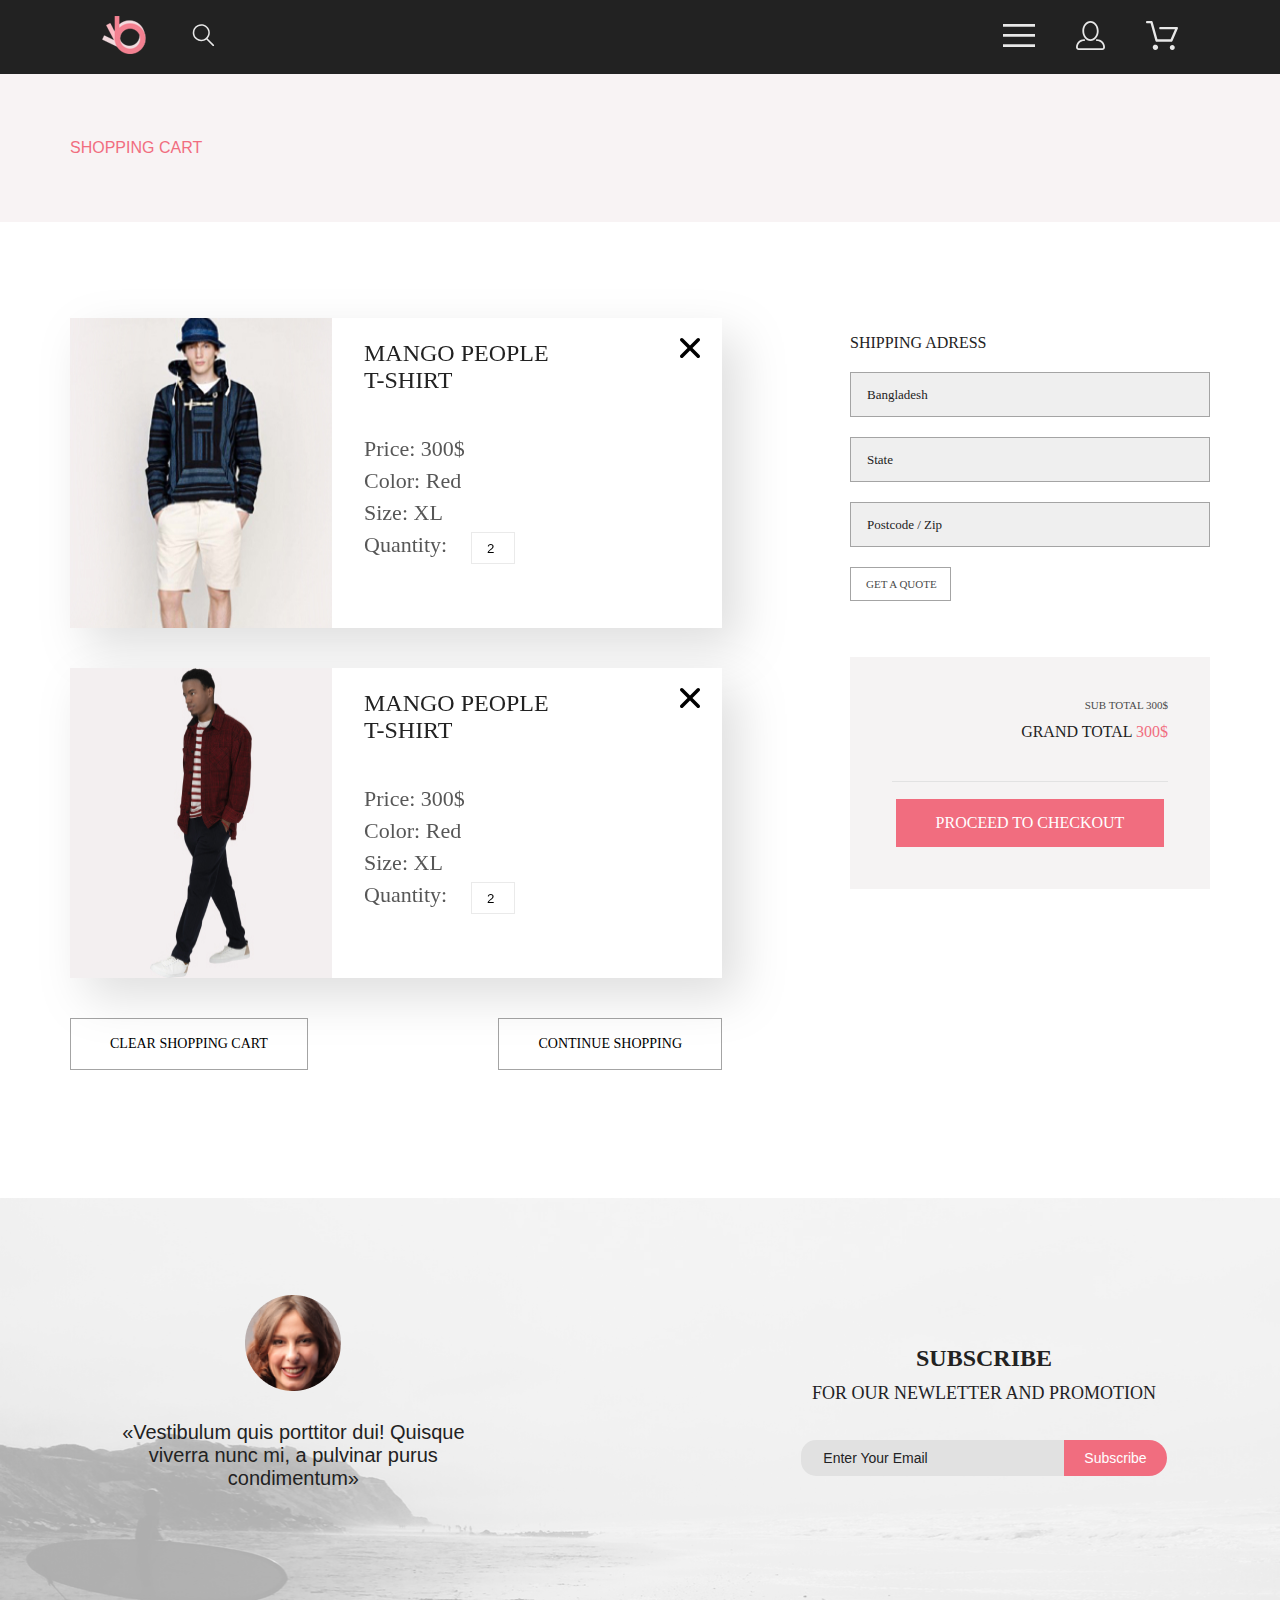
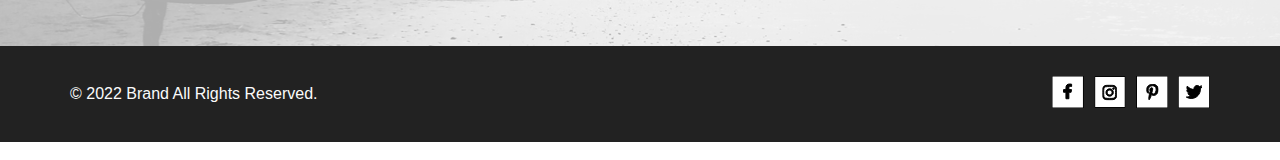
==== cart.html @ 6d7ec630 "added page cart.html" ====
<!DOCTYPE html>
<html lang="ru">

<head>
    <meta charset="UTF-8">
    <meta name="viewport" content="width=device-width, initial-scale=1.0">
    <title>Document</title>
    <link rel="stylesheet" href="./css/style.css">
</head>

<body>
    <header class="header">
        <div class="header__wrapper center">

            <div class="header__logo">
                <a href="#" class="header__link">
                    <svg class="icon__logo">
                        <use xlink:href="#logo_icon"></use>
                    </svg>
                </a>
                <a href="#" class="header__link  ">
                    <svg class="icon search_icon">
                        <use xlink:href="#search_icon"></use>
                    </svg>
                </a>
            </div>

            <div class="header__menu">
                <a href="#" class="header__link">
                    <svg class="icon icon__burger">
                        <use xlink:href="#burger_menu_icon"></use>
                    </svg>
                </a>
                <a href="#" class="header__link header__link__hidden">
                    <svg class="icon icon__profile">
                        <use xlink:href="#profile_icon"></use>
                    </svg>
                </a>
                <a href="#" class="header__link header__link__hidden">
                    <svg class="icon icon__cart">
                        <use xlink:href="#cart_icon"></use>
                    </svg>
                </a>
            </div>
        </div>
    </header>

    <nav class="nav">
        <div class="nav__wrapper center">
            <div class="nav__left">
                <a href="#" class="nav_left__link">SHOPPING CART</a>
            </div>
    </nav>
    <section class="cart center">
        <div class="cart__composition">
            <article class="cart__left">
                <div class="cart__left__img">
                    <img src="./image/cart_img_product.jpg" alt="cart image">
                </div>
                <div class="cart__left__content">
                    <svg class="icon cross_icon">
                        <use xlink:href="#cross_icon"></use>
                    </svg>
                    <h2 class="cart__left__content__heading-title">MANGO PEOPLE <br>T-SHIRT</h2>
                    <p class="cart__left__content-price cart__left__content-text">Price: </p>
                    <p class="cart__left__content-color cart__left__content-text">Color: </p>
                    <p class="cart__left__content-size cart__left__content-text">Size: </p>
                    <div class="cart__left__content__quantity">
                        <p class="cart__left__content__quantity-property cart__left__content-text">Quantity:</p>
                        <input required value="2" type="number" name="Quantity cart__left__content__text" id="cart_quantity "
                            class="cart__left__content-input">
                    </div>
                </div>

            </article>

            <article class="cart__left">
                <div class="cart__left__img">
                    <img src="./image/cart_img_product_1.jpg" alt="cart image">
                </div>
                <div class="cart__left__content">
                    <svg class="icon cross_icon">
                        <use xlink:href="#cross_icon"></use>
                    </svg>
                    <h2 class="cart__left__content__heading-title">MANGO PEOPLE <br>T-SHIRT</h2>
                    <p class="cart__left__content-price cart__left__content-text">Price: </p>
                    <p class="cart__left__content-color cart__left__content-text">Color: </p>
                    <p class="cart__left__content-size cart__left__content-text">Size: </p>
                    <div class="cart__left__content__quantity">
                        <p class="cart__left__content__quantity-property cart__left__content-text">Quantity:</p>
                        <input required value="2" type="number" name="Quantity cart__left__content__text" id="cart_quantity "
                            class="cart__left__content-input">
                    </div>
                </div>
            </article>
            <form action="#" class="cart__left__form">
                <input class="cart__left__form__btn" type="button" value="CLEAR SHOPPING CART">
                <input class="cart__left__form__btn" type="button" value="CONTINUE SHOPPING">
            </form>
        </div>


        <div class="cart__right">
            <h2 class="cart__right__title">SHIPPING ADRESS</h2>
            <div class="cart__shipping"></div>
            <form action="#" class="cart__shipping__form">
                <select class="cart__shipping__form__select" name="Country" id="country_id">
                    <optgroup label="Country">
                        <option class="cart__shipping__form__option" selected disabled hidden>Bangladesh</option>
                        <option class="cart__shipping__form__option" value="Russia">Russia</option>
                        <option value="China">China</option>
                        <option value="Iran">Iran</option>
                        <option value="Palestina">Palestina</option>
                        <option value="Afrika">Afrika</option>
                    </optgroup>
                </select>

                <select class="cart__shipping__form__select" name="State" id="state_id">
                    <optgroup label="State">
                        <option selected disabled hidden>State</option>
                        <option value="Moscow">Moscow</option>
                        <option value="Moscow">Pekin</option>
                        <option value="Tegeran">Tegeran</option>
                        <option value="Ramalla">Ramalla</option>
                        <option value="Lome">Lome</option>
                    </optgroup>
                </select>


                <select class="cart__shipping__form__select" name="Postcode_Zip" id="Postcode_Zip_id">
                    <optgroup label="Postcode / Zip">
                        <option selected disabled hidden>Postcode / Zip</option>
                        <option value="190000">190000</option>
                        <option value="190001">190001</option>
                        <option value="190002">190002</option>
                        <option value="190003">190003</option>
                        <option value="190004">190004</option>
                    </optgroup>
                </select>
                <input class="cart__shipping__form_btn" type="button" value="GET A QUOTE">
            </form>
            <div class="cart__checkout">
                <p class="cart__checkout__sub">SUB TOTAL </p>
                <p class="cart__checkout__total">GRAND TOTAL </p>
                <div class="cart__checkout__line"></div>
                <form class="cart__checkout__form" action="#">
                    <input class="cart__checkout__form__btn" type="button" value="PROCEED TO CHECKOUT">
                </form>
            </div>
        </div>


    </section>

    <section class="request_form">
        <div class="request_form__wrapper center">
            <div class="request__content">
                <img src="image/form_img.png" alt="image form icon">
                <h3 class="request__content__title">
                    &laquo;Vestibulum quis porttitor dui! Quisque viverra nunc&nbsp;mi, a&nbsp;pulvinar purus
                    condimentum&raquo;
                </h3>

            </div>
            <div class="request__form">
                <div class="request__form__info">
                    <p class="request__form__info__text"><span class="request__form__info__text__SUBSCRIBE">SUBSCRIBE
                        </span> <br> FOR OUR NEWLETTER AND
                        PROMOTION</p>
                </div>
                <div class="request__email">
                    <form action="#">
                        <input class="request__email__input_email" type="email" placeholder="Enter Your Email">
                        <input class="request__email__input_btn" type="submit" value="Subscribe">
                    </form>

                </div>
            </div>
        </div>
    </section>
    <footer class="footer">

        <div class="footer__wrapper center">
            <div class="footer__copyright">
                <p class="footer__copyright__text">&copy;&nbsp;2022 Brand All Rights Reserved.</p>
            </div>
            <div class="footer__social">

                <a href="" class="footer__social__link">
                    <svg class="icon_social icon__facebook">
                        <use xlink:href="#facebook_icon"></use>
                    </svg>
                </a>

                <a href="" class="footer__social__link">
                    <svg class="icon_social icon__instagram">
                        <use xlink:href="#instagram_icon"></use>
                    </svg>
                </a>

                <a href="" class="footer__social__link">
                    <svg class="icon_social icon__pinterest">
                        <use xlink:href="#pinterest_icon"></use>
                    </svg>


                </a>

                <a href="" class="footer__social__link">
                    <svg class="icon_social icon__twitter">
                        <use xlink:href="#twitter_icon"></use>
                    </svg></a>

            </div>
        </div>

    </footer>
</body>




<!-- SVG sptite  -->
<svg width="0" height="0" class="hidden">
    <!-- ICON_SOCIAL -->
    <symbol xmlns="http://www.w3.org/2000/svg" viewBox="0 0 32 32" id="twitter_icon">
        <path d="M31.6636 0H0.213013V32H31.6636V0Z"></path>
        <g clip-path="url(#clip0_190_1612)">
            <path
                d="M22.4181 12.7411C22.4281 12.8832 22.4281 13.0253 22.4281 13.1675C22.4281 17.5025 19.1509 22.4974 13.161 22.4974C11.3156 22.4974 9.60132 21.9593 8.1593 21.0253C8.42149 21.0558 8.67357 21.0659 8.94585 21.0659C10.4685 21.0659 11.8702 20.5482 12.9895 19.6649C11.5576 19.6345 10.3576 18.6903 9.94415 17.3908C10.1458 17.4213 10.3475 17.4416 10.5593 17.4416C10.8517 17.4416 11.1442 17.4009 11.4164 17.3299C9.92401 17.0253 8.80465 15.7055 8.80465 14.1116V14.071C9.23825 14.3147 9.74249 14.467 10.2769 14.4873C9.39959 13.8984 8.82483 12.8933 8.82483 11.7563C8.82483 11.1472 8.98614 10.5888 9.26851 10.1015C10.8719 12.0913 13.282 13.3908 15.9844 13.5329C15.934 13.2893 15.9038 13.0355 15.9038 12.7817C15.9038 10.9746 17.3559 9.5025 19.1609 9.5025C20.0987 9.5025 20.9457 9.89844 21.5407 10.538C22.2768 10.3959 22.9827 10.1218 23.6079 9.74616C23.3659 10.5076 22.8516 11.1472 22.176 11.5533C22.8315 11.4822 23.4668 11.2994 24.0516 11.0457C23.608 11.6954 23.0533 12.274 22.4181 12.7411Z"
                fill="black">
            </path>
        </g>
        <defs>
            <clipPath id="clip0_190_1612">
                <rect width="15.8924" height="16" transform="translate(8.1593 8)"></rect>
            </clipPath>
        </defs>
    </symbol>
    <symbol xmlns="http://www.w3.org/2000/svg" viewBox="0 0 32 32" id="pinterest_icon">
        <path d="M31.9259 0H0.475342V32H31.9259V0Z"></path>
        <g clip-path="url(#clip0_190_1616)">
            <path
                d="M16.7402 8.20312C13.5555 8.20312 10.4081 10.3406 10.4081 13.8C10.4081 16 11.6373 17.25 12.3822 17.25C12.6895 17.25 12.8664 16.3875 12.8664 16.1438C12.8664 15.8531 12.1308 15.2344 12.1308 14.025C12.1308 11.5125 14.0304 9.73125 16.4888 9.73125C18.6026 9.73125 20.167 10.9406 20.167 13.1625C20.167 14.8219 19.5058 17.9344 17.3641 17.9344C16.5912 17.9344 15.9301 17.3719 15.9301 16.5656C15.9301 15.3844 16.7495 14.2406 16.7495 13.0219C16.7495 10.9531 13.8349 11.3281 13.8349 13.8281C13.8349 14.3531 13.9001 14.9344 14.1329 15.4125C13.7045 17.2688 12.8292 20.0344 12.8292 21.9469C12.8292 22.5375 12.913 23.1188 12.9689 23.7094C13.0744 23.8281 13.0216 23.8156 13.183 23.7563C14.7474 21.6 14.6916 21.1781 15.3993 18.3562C15.7811 19.0875 16.7681 19.4812 17.5503 19.4812C20.8468 19.4812 22.3274 16.2469 22.3274 13.3313C22.3274 10.2281 19.6641 8.20312 16.7402 8.20312Z"
                fill="black">
            </path>
        </g>
        <defs>
            <clipPath id="clip0_190_1616">
                <rect width="11.9193" height="16" transform="translate(10.4081 8)"></rect>
            </clipPath>
        </defs>
    </symbol>
    <symbol xmlns="http://www.w3.org/2000/svg" viewBox="0 0 33 32" id="instagram_icon">
        <path d="M32.1883 0H0.737671V32H32.1883V0Z"></path>
        <g clip-path="url(#clip0_190_1608)">
            <path
                d="M16.1368 12.6816C14.0216 12.6816 12.3155 14.3849 12.3155 16.4967C12.3155 18.6084 14.0216 20.3117 16.1368 20.3117C18.2519 20.3117 19.958 18.6084 19.958 16.4967C19.958 14.3849 18.2519 12.6816 16.1368 12.6816ZM16.1368 18.9769C14.7699 18.9769 13.6525 17.8646 13.6525 16.4967C13.6525 15.1287 14.7666 14.0164 16.1368 14.0164C17.507 14.0164 18.6211 15.1287 18.6211 16.4967C18.6211 17.8646 17.5036 18.9769 16.1368 18.9769ZM21.0056 12.5256C21.0056 13.0203 20.6065 13.4154 20.1143 13.4154C19.6188 13.4154 19.223 13.017 19.223 12.5256C19.223 12.0342 19.6221 11.6357 20.1143 11.6357C20.6065 11.6357 21.0056 12.0342 21.0056 12.5256ZM23.5364 13.4287C23.4799 12.2367 23.2072 11.1808 22.3325 10.3109C21.4612 9.441 20.4036 9.16873 19.2097 9.10897C17.9792 9.03924 14.291 9.03924 13.0605 9.10897C11.8699 9.16541 10.8123 9.43768 9.93768 10.3076C9.06302 11.1775 8.79364 12.2334 8.73378 13.4254C8.66394 14.6539 8.66394 18.3361 8.73378 19.5646C8.79031 20.7566 9.06302 21.8125 9.93768 22.6824C10.8123 23.5523 11.8666 23.8246 13.0605 23.8844C14.291 23.9541 17.9792 23.9541 19.2097 23.8844C20.4036 23.8279 21.4612 23.5556 22.3325 22.6824C23.2039 21.8125 23.4766 20.7566 23.5364 19.5646C23.6063 18.3361 23.6063 14.6572 23.5364 13.4287ZM21.9468 20.8828C21.6874 21.5336 21.1852 22.0349 20.53 22.2972C19.5489 22.6857 17.2209 22.5961 16.1368 22.5961C15.0526 22.5961 12.7213 22.6824 11.7435 22.2972C11.0917 22.0383 10.5895 21.5369 10.3268 20.8828C9.93768 19.9033 10.0275 17.5791 10.0275 16.4967C10.0275 15.4142 9.941 13.0867 10.3268 12.1105C10.5862 11.4597 11.0884 10.9584 11.7435 10.6961C12.7246 10.3076 15.0526 10.3972 16.1368 10.3972C17.2209 10.3972 19.5523 10.3109 20.53 10.6961C21.1818 10.9551 21.684 11.4564 21.9468 12.1105C22.3359 13.09 22.2461 15.4142 22.2461 16.4967C22.2461 17.5791 22.3359 19.9066 21.9468 20.8828Z"
                fill="black"></path>
        </g>
        <defs>
            <clipPath id="clip0_190_1608">
                <rect width="14.8991" height="17" transform="translate(8.68396 8)"></rect>
            </clipPath>
        </defs>
    </symbol>
    <symbol xmlns="http://www.w3.org/2000/svg" viewBox="0 0 32 32" id="facebook_icon">
        <path d="M31.4506 0H0V32H31.4506V0Z"></path>
        <path
            d="M19.0884 16.28L19.5069 13.616H16.8902V11.8873C16.8902 11.1585 17.2557 10.4481 18.4277 10.4481H19.6172V8.17997C19.6172 8.17997 18.5377 8 17.5056 8C15.3507 8 13.9422 9.27593 13.9422 11.5857V13.616H11.5469V16.28H13.9422V22.72H16.8902V16.28H19.0884Z"
            fill="black">
        </path>
    </symbol>

    <symbol xmlns="http://www.w3.org/2000/svg" viewBox="0 0 32 29" id="cart_icon">
        <path
            d="M26.1998 29C25.5521 28.9738 24.9404 28.6948 24.4961 28.2227C24.0518 27.7506 23.8103 27.1232 23.8234 26.475C23.8365 25.8269 24.1032 25.2097 24.5662 24.7559C25.0292 24.3022 25.6516 24.048 26.2999 24.048C26.9482 24.048 27.5706 24.3022 28.0336 24.7559C28.4966 25.2097 28.7633 25.8269 28.7764 26.475C28.7895 27.1232 28.5479 27.7506 28.1036 28.2227C27.6593 28.6948 27.0477 28.9738 26.3999 29H26.1998ZM6.75183 26.32C6.75183 25.79 6.90901 25.2718 7.20349 24.8311C7.49797 24.3904 7.91654 24.0469 8.40625 23.844C8.89596 23.6412 9.43484 23.5881 9.95471 23.6915C10.4746 23.7949 10.9521 24.0502 11.3269 24.425C11.7017 24.7998 11.957 25.2773 12.0604 25.7972C12.1638 26.317 12.1107 26.8559 11.9078 27.3456C11.705 27.8353 11.3615 28.2539 10.9208 28.5483C10.4801 28.8428 9.96194 29 9.43188 29C9.07977 29.0003 8.73102 28.9311 8.40564 28.7966C8.08026 28.662 7.7846 28.4646 7.53552 28.2158C7.28645 27.9669 7.08891 27.6713 6.9541 27.3461C6.81929 27.0208 6.74988 26.6721 6.74988 26.32H6.75183ZM10.5519 20.686C10.2924 20.6868 10.0398 20.6024 9.83301 20.4457C9.62617 20.2891 9.47648 20.0689 9.40686 19.819L4.57385 2.36401H1.18091C0.867422 2.36401 0.566761 2.23947 0.345093 2.01781C0.123425 1.79614 -0.00109863 1.49549 -0.00109863 1.18201C-0.00109863 0.868519 0.123425 0.567873 0.345093 0.346205C0.566761 0.124537 0.867422 5.81268e-06 1.18091 5.81268e-06H5.46191C5.7214 -0.00080736 5.97394 0.0837201 6.18066 0.240568C6.38739 0.397416 6.53674 0.617884 6.60583 0.868006L11.4388 18.323H24.6168L28.9999 8.27501H14.3999C14.2417 8.27961 14.0843 8.25242 13.9368 8.19507C13.7893 8.13771 13.6548 8.05134 13.5413 7.94108C13.4277 7.83082 13.3375 7.69891 13.2759 7.55315C13.2143 7.40739 13.1825 7.25075 13.1825 7.0925C13.1825 6.93426 13.2143 6.77762 13.2759 6.63186C13.3375 6.4861 13.4277 6.35419 13.5413 6.24393C13.6548 6.13367 13.7893 6.0473 13.9368 5.98994C14.0843 5.93259 14.2417 5.90541 14.3999 5.91001H30.8129C31.0086 5.90996 31.2011 5.95866 31.3733 6.05172C31.5454 6.14478 31.6917 6.27926 31.7988 6.44301C31.9067 6.60729 31.9723 6.79569 31.9897 6.99145C32.0072 7.18721 31.976 7.38424 31.8989 7.565L26.4939 19.977C26.4015 20.1876 26.2499 20.3668 26.0574 20.4927C25.8649 20.6186 25.6399 20.6858 25.4099 20.686H10.5519Z"
            fill="#E8E8E8"></path>
    </symbol>
    <symbol xmlns="http://www.w3.org/2000/svg" viewBox="0 0 29 29" id="profile_icon">
        <path
            d="M14.5 19.937C19 19.937 22.656 15.464 22.656 9.968C22.656 4.472 19 0 14.5 0C13.3631 0.0217413 12.2463 0.303398 11.2351 0.823397C10.2239 1.34339 9.34507 2.08794 8.66602 3C7.12663 4.99573 6.30819 7.45381 6.34399 9.974C6.34399 15.465 10 19.937 14.5 19.937ZM14.5 1.813C18 1.813 20.844 5.472 20.844 9.969C20.844 14.466 17.998 18.125 14.5 18.125C11.002 18.125 8.15603 14.465 8.15503 9.969C8.15403 5.473 11 1.813 14.5 1.813ZM20.844 18.125C20.6036 18.125 20.373 18.2205 20.203 18.3905C20.033 18.5605 19.9375 18.7911 19.9375 19.0315C19.9375 19.2719 20.033 19.5025 20.203 19.6725C20.373 19.8425 20.6036 19.938 20.844 19.938C22.526 19.9399 24.1386 20.6088 25.3279 21.7982C26.5172 22.9875 27.1861 24.6 27.188 26.282C27.1875 26.5221 27.0918 26.7523 26.922 26.9221C26.7522 27.0918 26.5221 27.1875 26.282 27.188H2.71997C2.47985 27.1875 2.24975 27.0918 2.07996 26.9221C1.91016 26.7523 1.81449 26.5221 1.81396 26.282C1.81608 24.6001 2.48517 22.9877 3.67444 21.7985C4.86371 20.6092 6.47608 19.9401 8.15796 19.938C8.39824 19.938 8.62868 19.8425 8.79858 19.6726C8.96849 19.5027 9.06396 19.2723 9.06396 19.032C9.06396 18.7917 8.96849 18.5613 8.79858 18.3914C8.62868 18.2215 8.39824 18.126 8.15796 18.126C5.99541 18.1279 3.92201 18.9875 2.39258 20.5164C0.863144 22.0453 0.00264777 24.1185 0 26.281C0.000794067 27.0019 0.287502 27.693 0.797241 28.2027C1.30698 28.7125 1.99811 28.9992 2.71899 29H26.282C27.0027 28.9989 27.6936 28.7121 28.2031 28.2024C28.7126 27.6927 28.9992 27.0017 29 26.281C28.9974 24.1187 28.1372 22.0457 26.6083 20.5168C25.0793 18.9878 23.0063 18.1276 20.844 18.125Z"
            fill="#E8E8E8"></path>
    </symbol>
    <symbol xmlns="http://www.w3.org/2000/svg" xmlns:xlink="http://www.w3.org/1999/xlink" viewBox="0 0 44 38" id="logo_icon">
        <rect width="44" height="38" fill="url(#pattern0)"></rect>
        <defs>
            <pattern id="pattern0" patternContentUnits="objectBoundingBox" width="1" height="1">
                <use xlink:href="#image0_188_472" transform="scale(0.0227273 0.0263158)"></use>
            </pattern>
            <image id="image0_188_472" width="44" height="38"
                xlink:href="[data-uri]">
            </image>
        </defs>
    </symbol>
    <symbol xmlns="http://www.w3.org/2000/svg" viewBox="0 0 27 28" id="search_icon">
        <path
            d="M19.0589 17.6251C20.6705 15.865 21.6275 13.6039 21.769 11.2216C21.9106 8.83932 21.2281 6.48088 19.8362 4.54232C18.4443 2.60377 16.4278 1.20318 14.1252 0.575765C11.8227 -0.0516554 9.37437 0.132305 7.19143 1.09675C5.0085 2.0612 3.22389 3.74739 2.1373 5.87217C1.05071 7.99695 0.728322 10.4309 1.22426 12.7653C1.72021 15.0997 3.00428 17.1923 4.86085 18.6919C6.71741 20.1914 9.0334 21.0064 11.4199 21.0001C13.6723 21.0031 15.8638 20.2691 17.6599 18.9101L25.4079 26.7171C25.4934 26.8061 25.5958 26.8772 25.7091 26.9261C25.8225 26.9751 25.9444 27.0009 26.0679 27.0021C26.1916 27.0024 26.314 26.9773 26.4276 26.9283C26.5411 26.8793 26.6434 26.8074 26.7279 26.7171C26.9018 26.5362 26.999 26.295 26.999 26.0441C26.999 25.7931 26.9018 25.5519 26.7279 25.371L19.0589 17.6251ZM2.88589 10.5001C2.89873 8.81477 3.41021 7.17101 4.35586 5.776C5.30151 4.38098 6.63899 3.29715 8.1997 2.66114C9.76042 2.02513 11.4745 1.86542 13.1258 2.20213C14.7772 2.53884 16.2919 3.3569 17.479 4.55319C18.6661 5.74948 19.4725 7.27044 19.7965 8.92433C20.1204 10.5782 19.9475 12.291 19.2995 13.8468C18.6515 15.4026 17.5574 16.7316 16.1551 17.6665C14.7529 18.6014 13.1052 19.1002 11.4199 19.1C9.14843 19.0892 6.97409 18.1775 5.3741 16.5652C3.77412 14.9528 2.87924 12.7715 2.88589 10.5001Z"
            fill="#E8E8E8"></path>
    </symbol>
    <symbol xmlns="http://www.w3.org/2000/svg" viewBox="0 0 32 23" id="burger_menu_icon">
        <path d="M0 23V20.31H32V23H0ZM0 12.76V10.07H32V12.76H0ZM0 2.69V0H32V2.69H0Z" fill="#E8E8E8"></path>
    </symbol>

    <!-- NEW SVG -->
    <symbol fill="none" xmlns="http://www.w3.org/2000/svg" viewBox="0 0 48 35" id="quality_icon">
        <path
            d="M42.393 8.53564C41.1766 8.52335 40.0049 8.99349 39.1342 9.84302C38.2635 10.6925 37.7647 11.8522 37.747 13.0686C37.7501 13.7086 37.8911 14.3405 38.1603 14.9211C38.4295 15.5018 38.8206 16.0176 39.3071 16.4336L33.4471 18.4888L25.1081 8.80566C26.0034 8.50693 26.7831 7.93646 27.3388 7.17358C27.8945 6.41071 28.1983 5.49331 28.2081 4.54956C28.1828 3.33432 27.6824 2.17743 26.814 1.3269C25.9457 0.476377 24.7785 0 23.563 0C22.3475 0 21.1804 0.476377 20.3121 1.3269C19.4437 2.17743 18.9432 3.33432 18.918 4.54956C18.9277 5.48395 19.2253 6.39274 19.7702 7.15186C20.3151 7.91097 21.0809 8.48368 21.9631 8.79175L13.611 18.4917L7.7531 16.4368C8.23917 16.0206 8.62989 15.5045 8.89873 14.9238C9.16757 14.3432 9.30822 13.7116 9.31108 13.0718C9.33412 12.195 9.10852 11.3296 8.66045 10.5757C8.21238 9.82172 7.56009 9.2099 6.77898 8.81104C5.99787 8.41217 5.11986 8.2424 4.24639 8.32153C3.37291 8.40067 2.53965 8.72555 1.84295 9.2583C1.14624 9.79105 0.614525 10.5101 0.309254 11.3323C0.00398245 12.1545 -0.0623783 13.0462 0.117848 13.9045C0.298073 14.7629 0.717494 15.5526 1.32769 16.1826C1.93788 16.8126 2.71394 17.2571 3.56609 17.4646V29.7556C3.57345 29.8376 3.59015 29.9184 3.61602 29.9966C3.58308 30.1233 3.56636 30.2538 3.56609 30.3848C3.56609 34.7968 21.485 34.9268 23.528 34.9268C25.571 34.9268 43.49 34.7978 43.49 30.3848C43.4893 30.2539 43.4725 30.1234 43.44 29.9966C43.4676 29.9189 43.4845 29.8379 43.49 29.7556V17.4646C44.5889 17.2244 45.5587 16.5828 46.2094 15.6653C46.8601 14.7478 47.1449 13.6204 47.0082 12.5039C46.8715 11.3874 46.323 10.3621 45.4701 9.62866C44.6173 8.89526 43.5214 8.50653 42.397 8.53857L42.393 8.53564ZM21.174 4.55176C21.1625 4.07755 21.2926 3.61062 21.5477 3.21069C21.8027 2.81076 22.1712 2.49591 22.606 2.3064C23.0408 2.11688 23.5223 2.06132 23.9889 2.14673C24.4555 2.23214 24.8861 2.45463 25.2256 2.78589C25.5652 3.11715 25.7982 3.542 25.8951 4.00635C25.9919 4.4707 25.9482 4.95345 25.7695 5.39282C25.5907 5.8322 25.2851 6.20831 24.8915 6.47314C24.498 6.73798 24.0345 6.8795 23.5601 6.87964C22.9354 6.88605 22.3335 6.64481 21.8863 6.2085C21.4391 5.77218 21.183 5.17647 21.174 4.55176ZM13.584 20.8276C13.801 20.9026 14.0353 20.9113 14.2573 20.8525C14.4792 20.7938 14.6786 20.6701 14.83 20.4976L23.5301 10.3977L32.23 20.4976C32.3812 20.6702 32.5804 20.7938 32.8022 20.8528C33.0239 20.9117 33.2581 20.9033 33.475 20.8286L41.2331 18.1038V28.0408C36.3481 25.9188 25.124 25.8406 23.533 25.8406C21.942 25.8406 10.7141 25.9198 5.83306 28.0408V18.1038L13.584 20.8276ZM23.527 32.7166C14.827 32.7166 9.27802 31.7057 6.97002 30.8547C6.61895 30.7373 6.28322 30.578 5.97002 30.3806C6.69202 29.8596 9.03109 29.1487 12.9361 28.6487C19.9715 27.844 27.0756 27.844 34.111 28.6487C38.011 29.1487 40.3561 29.8596 41.0761 30.3806C40.7654 30.5794 40.4312 30.7388 40.0811 30.8547C37.7791 31.7037 32.235 32.7166 23.527 32.7166ZM2.28008 13.0686C2.26895 12.5945 2.39939 12.1279 2.65471 11.7283C2.91003 11.3286 3.27866 11.0139 3.71355 10.8247C4.14844 10.6355 4.62977 10.5801 5.09624 10.6658C5.56271 10.7514 5.99313 10.9743 6.33245 11.3057C6.67176 11.637 6.90458 12.0618 7.00127 12.5261C7.09797 12.9904 7.05412 13.4731 6.87529 13.9124C6.69647 14.3516 6.39074 14.7277 5.99724 14.9924C5.60374 15.2572 5.14033 15.3986 4.66607 15.3987C4.04091 15.4054 3.43856 15.1638 2.99126 14.7271C2.54396 14.2903 2.28825 13.6937 2.28008 13.0686ZM42.393 15.3987C41.935 15.3875 41.4906 15.2414 41.1152 14.9788C40.7398 14.7162 40.4501 14.3487 40.2825 13.9224C40.1149 13.496 40.0768 13.0297 40.1729 12.5818C40.269 12.1339 40.4952 11.7241 40.8229 11.4041C41.1507 11.084 41.5656 10.8677 42.0157 10.7822C42.4658 10.6968 42.931 10.7459 43.3533 10.9236C43.7756 11.1013 44.1361 11.3997 44.3897 11.7812C44.6433 12.1628 44.7788 12.6105 44.7791 13.0686C44.7704 13.6935 44.5144 14.2895 44.0672 14.7261C43.62 15.1626 43.0179 15.4041 42.393 15.3977V15.3987Z"
            fill="#F16D7F"></path>
    </symbol>
    <symbol fill="none" xmlns="http://www.w3.org/2000/svg" viewBox="0 0 40 40" id="sales_icon">
        <path
            d="M19.9939 37.0239L16.5229 39.9238L14.2349 36.0039L9.99487 37.5159L9.17285 33.0359L4.67987 32.991L5.41187 28.491L1.20386 26.8909L3.41388 22.925L-0.00012207 19.96L3.41187 16.9929L1.2019 13.0278L5.41089 11.428L4.67786 6.93286L9.17188 6.88892L9.9939 2.40894L14.2339 3.91992L16.5219 0L19.9929 2.8999L23.4639 0L25.7529 3.9209L29.9929 2.40894L30.8139 6.88989L35.3079 6.93481L34.5759 11.4299L38.7839 13.03L36.5739 16.9958L39.9859 19.9609L36.5739 22.928L38.7829 26.894L34.5739 28.4939L35.3069 32.988L30.8119 33.033L29.9909 37.5139L25.7529 36.0029L23.4639 39.9229L19.9939 37.0239ZM21.1999 35.541L22.9609 37.012L24.1219 35.022L24.9139 33.666L26.3819 34.189L28.5329 34.957L28.9499 32.6838L29.2349 31.1289L30.7959 31.113L33.0779 31.092L32.7059 28.8098L32.4519 27.25L33.9109 26.696L36.0449 25.8828L34.9249 23.873L34.1589 22.498L35.3419 21.4709L37.0759 19.9609L35.3429 18.4609L34.1599 17.4319L34.9259 16.0559L36.0469 14.0449L33.9129 13.2339L32.4539 12.6809L32.7089 11.1208L33.0809 8.83984L30.7989 8.81689L29.2389 8.80103L28.9539 7.24683L28.5379 4.97388L26.3859 5.74097L24.9179 6.26392L24.1249 4.90698L22.9629 2.91699L21.2009 4.38794L19.9958 5.39282L18.7909 4.38794L17.0299 2.91699L15.8689 4.90601L15.0769 6.26294L13.6078 5.73999L11.4579 4.97192L11.0399 7.24585L10.7549 8.80005L9.19489 8.81592L6.91388 8.83789L7.28589 11.1199L7.53986 12.678L6.08087 13.2329L3.94586 14.0439L5.06689 16.0549L5.83289 17.4299L4.6499 18.459L2.91589 19.967L4.64886 21.4739L5.83185 22.5029L5.06586 23.8779L3.94489 25.8879L6.07788 26.698L7.5379 27.2529L7.2829 28.812L6.91187 31.0959L9.19287 31.1189L10.7529 31.135L11.0379 32.6899L11.4549 34.9619L13.6069 34.1948L15.0759 33.6719L15.8679 35.0288L17.0299 37.019L18.7909 35.5479L19.9958 34.543L21.1999 35.541ZM21.3179 23.02C21.3179 20.093 22.8829 18.4648 24.7769 18.4648C26.7829 18.4648 28.0769 20.0279 28.0769 22.7949C28.0769 25.8539 26.4919 27.3718 24.6619 27.3718C22.8829 27.3718 21.3379 25.922 21.3179 23.02ZM22.8389 22.9319C22.8159 24.7829 23.5209 26.1899 24.7109 26.1899C25.9879 26.1899 26.5609 24.8049 26.5609 22.8899C26.5609 21.1249 26.0539 19.6528 24.7109 19.6528C23.4999 19.6488 22.8389 21.1029 22.8389 22.9309V22.9319ZM15.1938 27.332L23.6089 12.613H24.8419L16.4269 27.332H15.1938ZM11.9789 16.99C11.9789 14.09 13.5419 12.458 15.4369 12.458C17.4369 12.458 18.7629 14.022 18.7629 16.79C18.7629 19.848 17.1769 21.365 15.3269 21.365C13.5439 21.365 11.9999 19.915 11.9789 16.991V16.99ZM13.5209 16.9238C13.4769 18.7748 14.1618 20.1809 15.3708 20.1829C16.6479 20.1829 17.2209 18.7988 17.2209 16.8828C17.2209 15.1168 16.7139 13.645 15.3708 13.645C14.1618 13.642 13.5209 15.092 13.5209 16.925V16.9238Z"
            fill="#F16D7F"></path>
    </symbol>
    <symbol fill="none" xmlns="http://www.w3.org/2000/svg" viewBox="0 0 46 32" id="develiry_icon">
        <path
            d="M30.2868 27.2429H14.8098C14.6026 28.5509 13.9355 29.742 12.9285 30.6021C11.9215 31.4621 10.6406 31.9346 9.31633 31.9346C7.99203 31.9346 6.71117 31.4621 5.70415 30.6021C4.69713 29.742 4.03003 28.5509 3.82283 27.2429H1.88582C1.391 27.2397 0.91765 27.0404 0.569536 26.6887C0.221422 26.337 0.0269624 25.8618 0.0288259 25.3669V1.87695C0.0266969 1.38195 0.221028 0.906335 0.56917 0.554443C0.917313 0.202551 1.39082 0.00317363 1.88582 0H27.4368C27.9318 0.00317353 28.4051 0.202522 28.7531 0.554443C29.1011 0.906364 29.2952 1.38204 29.2928 1.87695V3.78198H36.4138C36.4942 3.78164 36.5742 3.79208 36.6518 3.81299C38.9518 4.01299 40.1088 5.2129 41.3288 7.2749L44.8878 13.3689C44.9727 13.5136 45.0176 13.6782 45.0178 13.8459V26.304C45.0189 26.5515 44.9216 26.7892 44.7475 26.9651C44.5733 27.141 44.3364 27.2406 44.0888 27.2419H41.2748C41.0676 28.5499 40.4005 29.741 39.3935 30.6011C38.3865 31.4611 37.1056 31.9336 35.7813 31.9336C34.457 31.9336 33.1762 31.4611 32.1691 30.6011C31.1621 29.741 30.495 28.5499 30.2878 27.2419L30.2868 27.2429ZM32.0648 26.304C32.0727 27.0369 32.2973 27.7511 32.7102 28.3567C33.1231 28.9623 33.706 29.4322 34.3854 29.7073C35.0649 29.9824 35.8105 30.0503 36.5284 29.9026C37.2464 29.7548 37.9046 29.398 38.4202 28.877C38.9358 28.3559 39.2857 27.6941 39.426 26.9746C39.5662 26.2551 39.4905 25.5103 39.2083 24.8337C38.9262 24.1572 38.4502 23.5794 37.8403 23.1729C37.2304 22.7663 36.5138 22.5491 35.7808 22.5488C34.7905 22.5552 33.8431 22.9543 33.1464 23.6582C32.4498 24.3621 32.0608 25.3136 32.0648 26.304ZM5.60085 26.304C5.60874 27.0369 5.83327 27.7511 6.2462 28.3567C6.65914 28.9623 7.24201 29.4322 7.92143 29.7073C8.60086 29.9824 9.34648 30.0503 10.0644 29.9026C10.7824 29.7548 11.4406 29.398 11.9562 28.877C12.4718 28.3559 12.8217 27.6941 12.962 26.9746C13.1022 26.2551 13.0265 25.5103 12.7443 24.8337C12.4622 24.1572 11.9862 23.5794 11.3763 23.1729C10.7664 22.7663 10.0498 22.5491 9.31682 22.5488C8.3263 22.5549 7.37866 22.9537 6.68181 23.6577C5.98496 24.3617 5.59585 25.3134 5.59984 26.304H5.60085ZM41.2728 25.366H43.1588V19.7478H40.4228C40.3002 19.7473 40.1789 19.7227 40.0659 19.6753C39.9528 19.6279 39.8502 19.5585 39.7639 19.4714C39.6776 19.3843 39.6094 19.281 39.563 19.1675C39.5167 19.054 39.4932 18.9324 39.4938 18.8098V16.9629C39.4935 16.2423 39.7691 15.5488 40.2638 15.0249H33.8848C33.8076 15.0248 33.7307 15.015 33.6558 14.9958C32.9511 14.933 32.2956 14.6081 31.819 14.0852C31.3423 13.5623 31.0793 12.8794 31.0818 12.1719V7.47192C31.0812 7.34927 31.1047 7.22758 31.151 7.11401C31.1973 7.00044 31.2656 6.89725 31.3519 6.81006C31.4381 6.72286 31.5407 6.6535 31.6538 6.60596C31.7669 6.55841 31.8882 6.53361 32.0108 6.53296H38.4938C38.1495 6.21428 37.7421 5.97123 37.2981 5.81982C36.854 5.66842 36.3831 5.61187 35.9158 5.65381H29.2928V25.3618H30.2868C30.494 24.0538 31.1611 22.8627 32.1682 22.0027C33.1752 21.1426 34.456 20.6702 35.7803 20.6702C37.1046 20.6702 38.3855 21.1426 39.3925 22.0027C40.3995 22.8627 41.0666 24.0538 41.2738 25.3618L41.2728 25.366ZM14.8088 25.366H27.4358V1.87598H1.88582V25.366H3.82283C4.03003 24.058 4.69713 22.8666 5.70415 22.0066C6.71117 21.1465 7.99203 20.6741 9.31633 20.6741C10.6406 20.6741 11.9215 21.1465 12.9285 22.0066C13.9355 22.8666 14.6026 24.058 14.8098 25.366H14.8088ZM41.3508 16.9658V17.875H43.1588V16.0278H42.2798C42.033 16.0294 41.7968 16.1288 41.6229 16.304C41.449 16.4792 41.3516 16.716 41.3518 16.9629L41.3508 16.9658ZM32.9378 12.1738C32.9368 12.4263 33.0359 12.6691 33.2134 12.8486C33.3909 13.0282 33.6324 13.13 33.8848 13.1318C33.9487 13.1316 34.0124 13.1384 34.0748 13.1519H42.5998L39.8339 8.41602H32.9338L32.9378 12.1738ZM33.0308 26.3059C33.0279 25.5734 33.3157 24.8695 33.8311 24.3489C34.3464 23.8283 35.0473 23.5333 35.7798 23.5288C36.0286 23.5288 36.2672 23.6278 36.4431 23.8037C36.619 23.9796 36.7178 24.218 36.7178 24.4668C36.7178 24.7156 36.619 24.9542 36.4431 25.1301C36.2672 25.306 36.0286 25.4048 35.7798 25.4048C35.6015 25.4032 35.4267 25.4548 35.2777 25.5527C35.1286 25.6507 35.012 25.7905 34.9427 25.9548C34.8733 26.1191 34.8544 26.3005 34.8882 26.4756C34.922 26.6507 35.0071 26.8118 35.1326 26.9385C35.2582 27.0651 35.4185 27.1516 35.5933 27.187C35.7681 27.2224 35.9494 27.2051 36.1144 27.1372C36.2793 27.0693 36.4203 26.9538 36.5196 26.8057C36.6188 26.6575 36.6718 26.4833 36.6718 26.3049C36.6718 26.0587 36.7696 25.8226 36.9438 25.6484C37.1179 25.4743 37.3541 25.3765 37.6003 25.3765C37.8466 25.3765 38.0828 25.4743 38.2569 25.6484C38.431 25.8226 38.5288 26.0587 38.5288 26.3049C38.5288 27.0343 38.2391 27.7338 37.7234 28.2495C37.2077 28.7652 36.5082 29.0549 35.7788 29.0549C35.0495 29.0549 34.35 28.7652 33.8343 28.2495C33.3186 27.7338 33.0288 27.0343 33.0288 26.3049L33.0308 26.3059ZM6.56682 26.3059C6.56389 25.5734 6.85171 24.8695 7.36708 24.3489C7.88245 23.8283 8.58329 23.5333 9.31584 23.5288C9.56462 23.5288 9.8032 23.6278 9.97911 23.8037C10.155 23.9796 10.2538 24.218 10.2538 24.4668C10.2538 24.7156 10.155 24.9542 9.97911 25.1301C9.8032 25.306 9.56462 25.4048 9.31584 25.4048C9.13751 25.4032 8.9627 25.4548 8.81365 25.5527C8.66459 25.6507 8.548 25.7905 8.47865 25.9548C8.40931 26.1191 8.39033 26.3005 8.42415 26.4756C8.45797 26.6507 8.54305 26.8118 8.6686 26.9385C8.79414 27.0651 8.95449 27.1516 9.12929 27.187C9.30409 27.2224 9.48546 27.2051 9.65038 27.1372C9.8153 27.0693 9.95634 26.9538 10.0556 26.8057C10.1548 26.6575 10.2078 26.4833 10.2078 26.3049C10.2078 26.0587 10.3057 25.8226 10.4798 25.6484C10.6539 25.4743 10.8901 25.3765 11.1363 25.3765C11.3826 25.3765 11.6188 25.4743 11.7929 25.6484C11.967 25.8226 12.0648 26.0587 12.0648 26.3049C12.0648 27.0343 11.7751 27.7338 11.2594 28.2495C10.7437 28.7652 10.0442 29.0549 9.31484 29.0549C8.58549 29.0549 7.88601 28.7652 7.37029 28.2495C6.85456 27.7338 6.56484 27.0343 6.56484 26.3049L6.56682 26.3059ZM4.70885 5.65991C4.46008 5.65991 4.22149 5.56116 4.04558 5.38525C3.86967 5.20934 3.77083 4.9707 3.77083 4.72192C3.77083 4.47315 3.86967 4.2345 4.04558 4.05859C4.22149 3.88268 4.46008 3.78394 4.70885 3.78394H24.6088C24.8576 3.78394 25.0962 3.88268 25.2721 4.05859C25.448 4.2345 25.5468 4.47315 25.5468 4.72192C25.5468 4.9707 25.448 5.20934 25.2721 5.38525C25.0962 5.56116 24.8576 5.65991 24.6088 5.65991H4.70885Z"
            fill="#F16D7F"></path>
    </symbol>
    <symbol xmlns="http://www.w3.org/2000/svg" viewBox="0 0 18 18" id="cross_icon">
        <path id="Vector"
            d="M11.2453 9L17.5302 2.71516C17.8285 2.41741 17.9962 2.01336 17.9966 1.59191C17.997 1.17045 17.8299 0.76611 17.5322 0.467833C17.2344 0.169555 16.8304 0.00177586 16.4089 0.00140366C15.9875 0.00103146 15.5831 0.168097 15.2848 0.465848L9 6.75069L2.71516 0.465848C2.41688 0.167571 2.01233 0 1.5905 0C1.16868 0 0.764125 0.167571 0.465848 0.465848C0.167571 0.764125 0 1.16868 0 1.5905C0 2.01233 0.167571 2.41688 0.465848 2.71516L6.75069 9L0.465848 15.2848C0.167571 15.5831 0 15.9877 0 16.4095C0 16.8313 0.167571 17.2359 0.465848 17.5342C0.764125 17.8324 1.16868 18 1.5905 18C2.01233 18 2.41688 17.8324 2.71516 17.5342L9 11.2493L15.2848 17.5342C15.5831 17.8324 15.9877 18 16.4095 18C16.8313 18 17.2359 17.8324 17.5342 17.5342C17.8324 17.2359 18 16.8313 18 16.4095C18 15.9877 17.8324 15.5831 17.5342 15.2848L11.2453 9Z">
        </path>
    </symbol>

</svg>

</html>





<!-- Анимация утки -->
<!-- https://tenor.com/ru/view/butterfly-fly-gif-7835793 -->
---- css/style.css ----
.header {
  background-color: #222;
}
.header__wrapper {
  display: flex;
  justify-content: space-between;
  align-items: center;
  min-height: 74px;
}

.header__logo {
  margin-left: 32px;
  display: flex;
  gap: 41px;
  align-items: center;
}

.header__link_img_logo {
  width: 44px;
  height: 38px;
}

.header__link_img_search {
  height: 26px;
  width: 26px;
}

.header__menu {
  margin-right: 32px;
  display: flex;
  gap: 41px;
  align-items: center;
}

.icon:hover {
  fill: #F16D7F;
  stroke: #F16D7F;
}

.icon__logo {
  width: 44px;
  height: 38px;
}

.search_icon {
  width: 32px;
  height: 23px;
}

.icon__burger {
  width: 32px;
  height: 23px;
}

.icon__profile {
  width: 29px;
  height: 29px;
}

.icon__cart {
  width: 31.996px;
  height: 29px;
}

.products {
  position: relative;
  margin-bottom: 48px;
}
.products__mt {
  margin-top: 800px;
}
.products__title {
  color: #222;
  font-family: Lato;
  font-size: 30px;
  font-weight: 400;
  text-align: center;
  margin-bottom: 6px;
  text-align: center;
}
.products__text {
  color: #9F9F9F;
  font-family: Lato;
  font-size: 14px;
  font-weight: 400;
  text-align: center;
  margin-bottom: 49px;
}
.products__cards {
  display: grid;
  grid-template-columns: repeat(3, 360px);
  -moz-column-gap: 30px;
       column-gap: 30px;
  row-gap: 25px;
}
.products__cards__card__link {
  display: block;
}

.products__card__link {
  display: block;
}

.product__card {
  max-width: 360px;
  background-color: #F8F8F8;
}
.product__card__subtitle {
  padding-bottom: 16px;
  padding-left: 16px;
  color: #000;
  font-family: Lato;
  font-size: 13px;
  font-weight: 400;
}
.product__card__text {
  padding-bottom: 16px;
  padding-left: 16px;
  color: #5D5D5D;
  font-family: Lato;
  font-size: 14px;
  font-weight: 300;
}
.product__card__text__price {
  color: #F16D7F;
  font-family: Lato;
  font-size: 16px;
  font-weight: 400;
  padding-bottom: 20px;
  padding-left: 16px;
}

.product__card img {
  width: 100%;
}

.product__card:hover {
  opacity: 25%;
}

.products__card__img {
  padding-bottom: 24px;
}

.advantage {
  background-color: #222;
}
.advantage__cards {
  display: flex;
  justify-content: center;
  gap: 30px;
}
.advantage__card {
  display: flex;
  flex-direction: column;
  align-items: center;
  max-width: 360px;
}
.advantage__icon {
  padding-top: 104px;
  padding-bottom: 28px;
}
.advantage__title {
  color: #FBFBFB;
  font-size: 19.96px;
  font-weight: 400;
  padding-bottom: 16px;
}
.advantage__text {
  color: #FBFBFB;
  text-align: center;
  font-size: 13.972px;
  font-weight: 300;
  padding-bottom: 104px;
}

.request_form {
  background-image: url("../image/bgc_form.png");
  min-height: 448px;
  background-repeat: no-repeat;
  background-position: center;
  background-size: cover;
}
.request_form__wrapper {
  display: flex;
  justify-content: center;
  gap: 328px;
  align-items: center;
}
.request_form .request__form__info {
  margin-bottom: 32px;
}
.request_form .request__form__info__text {
  color: #222224;
  font-family: Lato;
  font-size: 18px;
  font-weight: 400;
  line-height: 167.2%;
  text-align: center;
}
.request_form .request__form__info__text__SUBSCRIBE {
  color: #222;
  text-align: center;
  font-weight: 700;
  font-size: 24px;
  line-height: 167.2%;
}

.request__content {
  display: flex;
  flex-direction: column;
  align-items: center;
  gap: 30px;
  padding-top: 97px;
  padding-bottom: 126px;
}
.request__content__title {
  color: #222;
  text-align: center;
  font-size: 20px;
  font-weight: 400;
  max-width: 360px;
}

.request__email form {
  display: flex;
}

.request__email__input_email {
  border: none;
  background-color: #E1E1E1;
  border-top-left-radius: 15px;
  border-bottom-left-radius: 15px;
  padding-left: 22px;
  padding-right: 64px;
  padding-top: 10px;
  padding-bottom: 10px;
}
.request__email__input_email::-moz-placeholder {
  color: #222224;
  font-size: 14px;
  font-weight: 400;
}
.request__email__input_email::placeholder {
  color: #222224;
  font-size: 14px;
  font-weight: 400;
}

.request__email__input_btn {
  color: #FFF;
  text-align: center;
  font-size: 14px;
  font-weight: 400;
  background-color: #F16D7F;
  padding: 10px 20px;
  border: none;
  border-top-right-radius: 80PX;
  border-bottom-right-radius: 80px;
}
.request__email__input_btn:hover {
  background-color: #FFF;
  color: #F16D7F;
}

.footer {
  background-color: #222;
}
.footer__wrapper {
  display: flex;
  justify-content: space-between;
  align-items: center;
  padding-top: 30px;
  padding-bottom: 30px;
}
.footer__copyright__text {
  color: #FBFBFB;
  font-size: 16px;
  font-weight: 400;
}
.footer__social {
  display: flex;
  gap: 10px;
}

.nav {
  background-color: #F8F3F4;
  display: flex;
  flex-direction: column;
  justify-content: center;
}

.nav__wrapper {
  display: flex;
  justify-content: space-between;
  padding: 65px 0px;
}

.nav_left__link {
  color: #F16D7F;
}

.nav__right {
  display: flex;
  gap: 5px;
}

.nav__right a:not(:last-child):after {
  content: "/";
}

.nav__right__link {
  color: #636363;
  font-size: 14px;
  font-weight: 300;
}

.nav__right a:last-child {
  color: #F16D7F;
  font-size: 14px;
  font-weight: 700;
}

.carousel {
  background-color: #F7F7F7;
  min-height: 770px;
}

.carousel-inner {
  left: 36%;
}

.carousel-control-prev-icon,
.carousel-control-next-icon {
  background-color: rgba(42, 42, 42, 0.15);
}

.visually-hidden {
  background-color: #222;
}

.carousel-control-next,
.carousel-control-prev {
  width: 3%;
}

.carousel-control-next-icon:hover,
.carousel-control-prev-icon:hover {
  background-color: #F16D7F;
}

.product-page {
  background-color: #FFF;
}

.product-page-wrapper {
  border: 1px solid #EAEAEA;
  position: absolute;
  top: 67%;
  left: 20%;
  right: 20%;
  background-color: #FFF;
}

.product-page__top {
  padding-bottom: 65px;
  display: flex;
  flex-direction: column;
  justify-content: center;
  align-items: center;
}

.product-page__top > h3 {
  padding-top: 64px;
  padding-bottom: 12px;
  color: #F16D7F;
  font-family: Lato;
  font-size: 14px;
  font-style: normal;
  font-weight: 300;
  line-height: normal;
}

.product-page__top-line {
  border-bottom: 3px solid #EF5B70;
  width: 63px;
  margin-bottom: 12px;
}

.product-page__top > h2 {
  padding-bottom: 48px;
  color: #4D4D4D;
  font-family: Lato;
  font-size: 18px;
  font-style: normal;
  font-weight: 300;
  line-height: normal;
  text-transform: uppercase;
}

.product-page__top-text {
  margin-bottom: 0;
  max-width: 550px;
  padding-bottom: 32px;
  color: #5E5E5E;
  text-align: center;
  font-family: Lato;
  font-size: 14px;
  font-style: normal;
  font-weight: 300;
  line-height: normal;
}

.product-page__top-price {
  padding-bottom: 64px;
  color: #EF5B70;
  font-family: Lato;
  font-size: 24px;
  font-style: normal;
  font-weight: 300;
  line-height: normal;
}

.product-page__top-line_price {
  border-bottom: 1px solid #EAEAEA;
  width: 640px;
  margin-bottom: 200px;
}

.product-page__bottom {
  display: flex;
  justify-content: center;
  padding-bottom: 64px;
}

.product-page__bottom_btn {
  color: #F26376;
  font-family: Lato;
  font-size: 16px;
  font-style: normal;
  font-weight: 400;
  line-height: normal;
  padding: 1rem 4rem;
  border: 1px solid #FF6A6A;
  background-color: #fff;
}

summary {
  display: block;
}

summary::-webkit-details-marker {
  display: none;
}

.filters {
  position: relative;
  min-height: 132px;
  margin-right: 200px;
  gap: 30px;
}
.filters__title {
  color: #000;
  font-size: 14px;
  font-weight: 600;
}
.filters__details[open] {
  background-color: #fff;
  box-shadow: 6px 4px 35px rgba(0, 0, 0, 0.21);
}
.filters__details[open] .filters__title {
  color: #F16D7F;
}
.filters__details[open] path {
  fill: #F16D7F;
}
.filters__details {
  box-sizing: border-box;
  padding: 13px 16px 16px;
  width: 360px;
  position: absolute;
  top: 39px;
  z-index: 1;
}
.filters__summary {
  display: flex;
  align-items: center;
  gap: 10px;
}
.filters__item {
  margin-top: 16px;
}
.filters .filters__link-wrap {
  display: flex;
  flex-direction: column;
  gap: 11px;
  padding: 24px 16px;
}
.filters__link {
  color: #6F6E6E;
  font-size: 14px;
  font-weight: 400;
}
.filters__link:hover {
  color: #F16D7F;
}
.filters__head {
  color: #6F6E6E;
  font-size: 14px;
  font-weight: 400;
  padding: 8px 11px 11px;
  margin-left: 8px;
  border-bottom: 1px solid #EBEBEB;
  border-left: 5px solid #F16D7F;
}
.filters__item[open] .filters__head {
  color: #F16D7F;
  font-size: 14px;
  font-weight: 400;
}

.sort {
  top: 40%;
  left: 45%;
  position: absolute;
  display: flex;
  gap: 8px;
}
.sort__summary {
  color: #6F6E6E;
  font-size: 14px;
  font-weight: 400;
}
.sort__details {
  position: relative;
  z-index: 1;
}
.sort__summary {
  display: flex;
  align-items: center;
  gap: 10px;
  padding-bottom: 5px;
}
.sort__check {
  padding-bottom: 9px;
}
.sort__box {
  width: 75%;
  background: #FFF;
  box-shadow: 6px 4px 35px 0px rgba(0, 0, 0, 0.21);
  padding: 7px 30px 11px 9px;
  position: absolute;
  left: -10px;
  padding-top: 9px;
}

.cart {
  padding-top: 96px;
  padding-bottom: 128px;
  display: flex;
  justify-content: space-between;
  gap: 128px;
}
.cart__composition {
  display: flex;
  flex-direction: column;
  gap: 40px;
}
.cart__left {
  display: flex;
  filter: drop-shadow(17px 19px 24px rgba(0, 0, 0, 0.13));
  background-color: #fff;
}
.cart__left__form {
  display: flex;
  justify-content: space-between;
}
.cart__left__form__btn {
  color: #000;
  font-family: Lato;
  font-size: 14px;
  font-weight: 300;
  padding: 17px 39px;
  border: 1px solid #A4A4A4;
  background-color: #fff;
}
.cart__left__form__btn:hover {
  background-color: #F16D7F;
  color: #FFF;
}
.cart__left__img img {
  max-width: 262px;
  height: 100%;
}
.cart__left__content {
  box-sizing: border-box;
  width: 390px;
  padding-left: 32px;
  padding-top: 22px;
  padding-bottom: 62px;
}
.cart__left__content-text {
  padding-bottom: 6px;
  color: #575757;
  font-family: Lato;
  font-size: 22px;
  font-weight: 400;
}
.cart__left__content-price::after {
  content: "300$";
}
.cart__left__content-color::after {
  content: "Red";
}
.cart__left__content-size::after {
  content: "XL";
}
.cart__left__content__heading {
  display: flex;
  align-items: baseline;
  gap: 54px;
  justify-content: space-between;
}
.cart__left__content__heading-title {
  padding-bottom: 42px;
  color: #222;
  font-family: Lato;
  font-size: 24px;
  font-weight: 400;
}
.cart__left__content__heading-svg {
  padding-right: 22px;
}
.cart__left__content__quantity {
  display: flex;
}
.cart__left__content-input {
  box-sizing: border-box;
  padding-left: 10px;
  margin-left: 24px;
  width: 44px;
  text-align: center;
  border: 1px solid #EAEAEA;
}
.cart__checkout {
  background-color: #F5F3F3;
  padding: 42px;
}
.cart__checkout__line {
  border-bottom: 1px solid #E2E2E2;
  margin-bottom: 17px;
}
.cart__checkout__sub {
  color: #4A4A4A;
  font-family: Lato;
  font-size: 11px;
  font-weight: 400;
  padding-bottom: 12px;
  text-align: right;
}
.cart__checkout__sub::after {
  content: "300$";
}
.cart__checkout__total {
  text-align: right;
  color: #222;
  font-family: Lato;
  font-size: 16px;
  font-weight: 300;
  padding-bottom: 40px;
}
.cart__checkout__total::after {
  content: "300$";
  color: #F16D7F;
}
.cart__checkout__form {
  display: flex;
  justify-content: center;
}
.cart__checkout__form__btn {
  color: #FFF;
  font-family: Lato;
  font-size: 16px;
  font-weight: 300;
  background-color: #F16D7F;
  padding: 15px 40px;
  border: none;
}
.cart__right {
  max-width: 360px;
}
.cart__right__title {
  padding-top: 16px;
  padding-bottom: 20px;
  color: #222;
  font-family: Lato;
  font-size: 16px;
  font-weight: 300;
}
.cart__shipping__form {
  margin-bottom: 56px;
}
.cart__shipping__form select {
  width: 360px;
  height: 45px;
}
.cart__shipping__form__select {
  padding-left: 16px;
  margin-bottom: 20px;
  color: #222;
  font-family: Lato;
  font-size: 13px;
  font-weight: 300;
  border: 1px solid #A4A4A4;
}
.cart__shipping__form_btn {
  padding: 10px 15px;
  color: #4A4A4A;
  font-size: 11px;
  font-weight: 300;
  font-family: Lato;
  background-color: #fff;
  border: 1px solid #A4A4A4;
  max-width: 101px;
}
.cart__shipping__form_btn:hover {
  background-color: #F16D7F;
  color: #FFF;
}

.cross_icon {
  position: absolute;
  top: 20px;
  right: 22px;
}

* {
  margin: 0;
  padding: 0;
}

select {
  font: inherit;
  letter-spacing: inherit;
  word-spacing: inherit;
  -moz-appearance: none;
  -webkit-appearance: none;
  appearance: none;
}

li {
  list-style: none;
}

body {
  background-color: #FFF;
  font-family: "Lato", sans-serif;
}

a {
  text-decoration: none;
}

.icon__facebook,
.icon__instagram,
.icon__pinterest,
.icon__twitter {
  width: 32px;
  height: 32px;
}

.icon_social {
  fill: white;
  stroke: black;
  box-sizing: border-box;
}

.icon_social:hover {
  stroke: white;
  fill: #F16D7F;
}

.advantage__icon {
  width: 44px;
  height: 31px;
}

.cross_icon {
  width: 20px;
  height: 20px;
}

.center {
  padding-left: calc(50% - 570px);
  padding-right: calc(50% - 570px);
}

.top {
  background-color: #F1E4E6;
}

.top__wrapper {
  display: flex;
  justify-content: space-between;
  align-items: center;
  gap: 63px;
}

.top__title {
  border-left: 12px solid #F16D7F;
  padding-left: 16px;
}

.top__content {
  margin-right: 220px;
}

.top__title__the_brand {
  color: #222;
  font-family: Lato;
  font-size: 44px;
  font-weight: 900;
}

.top__title__of_luxory {
  color: #222;
  font-family: Lato;
  font-size: 24px;
  font-weight: 700;
}

.top__title__fashion {
  color: #F16D7F;
  font-family: Lato;
  font-size: 24px;
  font-style: normal;
  font-weight: 700;
  line-height: normal;
}

.category {
  padding-top: 65px;
  margin-bottom: 66px;
}

/* grid-area: grid-row-start / grid-column-start / grid-row-end / grid-column-end; */
.category-grid {
  display: grid;
  grid-template-columns: repeat(3, 1fr);
  grid-template-rows: repeat(2, 1fr);
  grid-column-gap: 20px;
  grid-row-gap: 20px;
}

.wrapper__cards {
  padding-top: 60px;
}

.div1 {
  grid-area: 1/1/2/2;
}

.div2 {
  grid-area: 1/2/2/3;
}

.div3 {
  grid-area: 1/3/2/4;
}

.div4 {
  grid-area: 2/1/3/4;
}

.category__card__img {
  display: flex;
  flex-direction: column;
}

.category__cards {
  display: flex;
}

.category__card {
  position: relative;
}

.category__card:hover {
  opacity: 45%;
}

.category__card__content {
  position: absolute;
  top: 40%;
  left: 30%;
}

.category__card__content1 {
  display: flex;
  flex-direction: column;
  align-items: center;
}

.category__card__content__accesories1 {
  display: flex;
  flex-direction: column;
  align-items: center;
  justify-content: center;
}

.category__subtitle {
  color: #FFF;
  text-align: center;
  font-family: Lato;
  font-size: 16px;
  font-weight: 400;
}

.category__title {
  color: #F16D7F;
  font-family: Lato;
  font-size: 24px;
  font-weight: 700;
}

.category__card__content__accesories {
  position: absolute;
  top: 35%;
  left: 45%;
}

.wrapper__show__product {
  display: flex;
  justify-content: center;
  margin-bottom: 95px;
}

.wrapper__show__product__btn {
  color: #F26376;
  font-family: Lato;
  font-size: 16px;
  font-weight: 400;
  padding: 15px 39px;
  background-color: #FFF;
  border: 1px solid #F26376;
}

.wrapper__show__product__btn:hover {
  color: #000;
  background-color: #F26376;
}

.category__card__link img {
  width: 100%;
}

/* Tablet version  */
@media (max-width: 1120px) {
  .products__cards {
    -moz-column-gap: 20px;
         column-gap: 20px;
  }
  .top__img img {
    width: 50%;
  }
  .top__wrapper {
    gap: 0px;
    justify-content: center;
  }
  .top__content {
    margin-right: 30px;
  }
  .products__cards {
    grid-template-columns: repeat(2, 360px);
    justify-content: center;
  }
  .advantage__cards {
    display: flex;
    flex-direction: column;
    align-items: center;
    padding-bottom: 64px;
    padding-top: 48px;
    gap: 48px;
  }
  .advantage__icon {
    padding-top: 0;
  }
  .advantage__text {
    padding-bottom: 0;
  }
  .footer__wrapper {
    padding-left: 32px;
    padding-right: 32px;
  }
}
/* Tablet version  */
@media (max-width: 1112px) {
  .request_form {
    background-image: url("../image/bgc_form_tablet.png");
    background-size: cover;
  }
  .request_form__wrapper {
    flex-direction: column;
    gap: 0;
    padding-top: 48px;
  }
  .request__content {
    padding-bottom: 48px;
    padding-top: 64px;
  }
  .request__form {
    padding-bottom: 219px;
  }
  .request__email {
    padding-bottom: 219px;
  }
  .request__email {
    padding-bottom: 0;
  }
}
/* Mobile version */
@media (max-width: 768px) {
  .top {
    min-height: 363px;
    justify-content: center;
    display: flex;
  }
  .top__content {
    padding-right: 0px;
  }
  .top__img {
    display: none;
  }
  .header__link__hidden {
    display: none;
  }
  .category-grid {
    display: flex;
    flex-direction: column;
    padding-left: 16px;
    padding-right: 16px;
  }
  .category__cards {
    display: flex;
    flex-direction: column;
    align-items: center;
    flex-wrap: nowrap;
    flex-grow: 0;
    max-width: 360px;
  }
  .category__card__img {
    width: 100%;
  }
  .category__card__link {
    display: block;
  }
  .category__card__content {
    position: absolute;
    top: 44%;
    left: 38%;
  }
  .category__card__content__accesories {
    position: absolute;
    top: 25%;
    left: 35%;
  }
  .products {
    display: flex;
    flex-direction: column;
    align-items: center;
    padding-left: 16px;
    padding-right: 16px;
  }
  .products__cards {
    grid-template-columns: repeat(1, 1fr);
    justify-content: center;
    -moz-column-gap: 0;
         column-gap: 0;
  }
  .product__card {
    max-width: 700px;
  }
  .product__card img {
    width: 100%;
  }
  .request_form__wrapper {
    flex-direction: column;
    gap: 48px;
  }
  .request__form {
    padding-bottom: 140px;
  }
  .request__email form {
    justify-content: center;
  }
  .request__email__input_email {
    padding-left: 15px;
    padding-right: 5px;
  }
  .footer__wrapper {
    flex-wrap: wrap;
    gap: 40px;
    justify-content: center;
  }
}/*# sourceMappingURL=style.css.map */
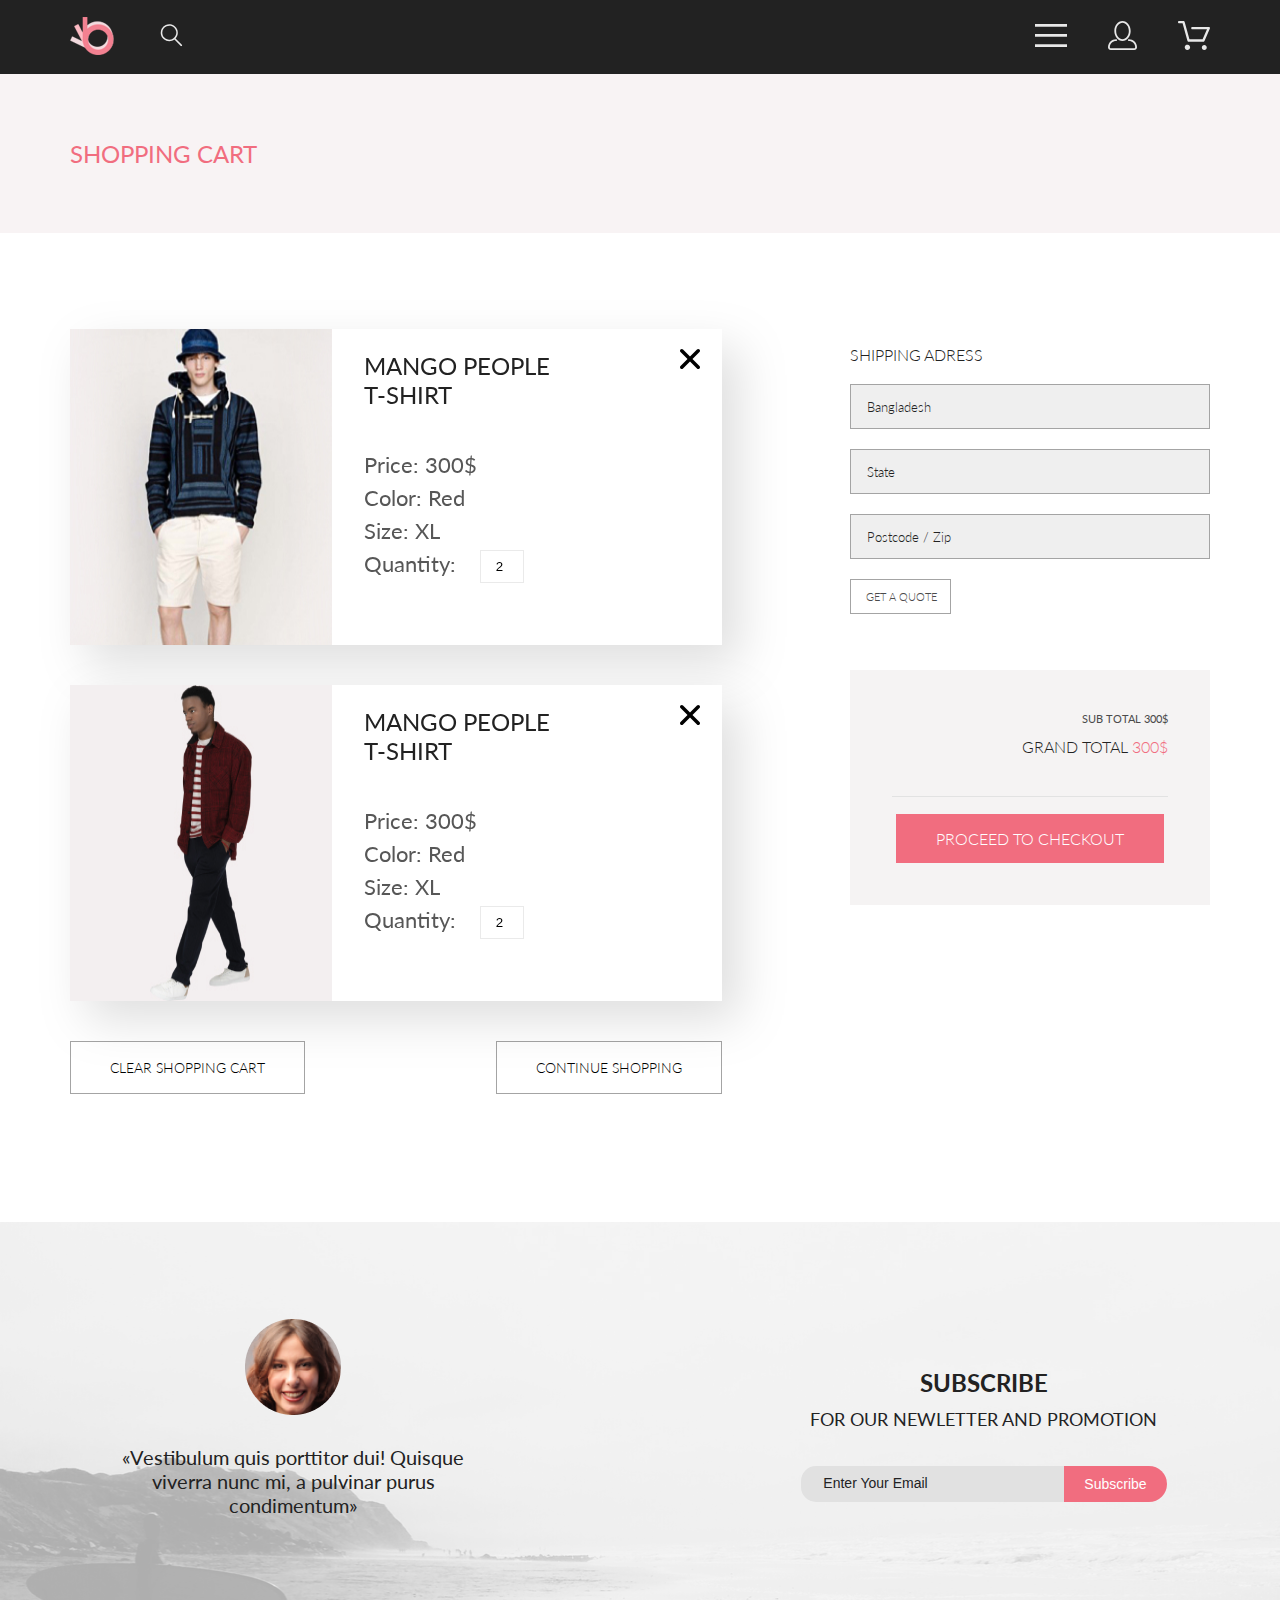
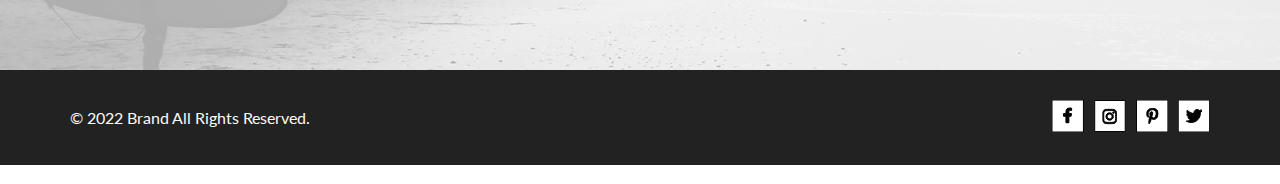
==== commit 34857724: "added page registration" ====
--- a/cart.html
+++ b/cart.html
@@ -51,6 +51,7 @@
                 <a href="#" class="nav_left__link">SHOPPING CART</a>
             </div>
     </nav>
+
     <section class="cart center">
         <div class="cart__composition">
             <article class="cart__left">
--- a/css/style.css
+++ b/css/style.css
@@ -1,3 +1,4 @@
+@import url("https://fonts.googleapis.com/css2?family=Lato:wght@300;400;700;900&display=swap");
 .header {
   background-color: #222;
 }
@@ -7,29 +8,30 @@
   align-items: center;
   min-height: 74px;
 }
-
 .header__logo {
-  margin-left: 32px;
   display: flex;
   gap: 41px;
   align-items: center;
 }
-
 .header__link_img_logo {
   width: 44px;
   height: 38px;
 }
-
 .header__link_img_search {
   height: 26px;
   width: 26px;
 }
-
 .header__menu {
-  margin-right: 32px;
   display: flex;
   gap: 41px;
   align-items: center;
+}
+
+.nav_left__link {
+  color: #F16D7F;
+  font-family: Lato;
+  font-size: 24px;
+  font-weight: 400;
 }
 
 .icon:hover {
@@ -105,6 +107,12 @@
   max-width: 360px;
   background-color: #F8F8F8;
 }
+.product__card__img {
+  margin-bottom: 16px;
+}
+.product__card__img:hover {
+  opacity: 25%;
+}
 .product__card__subtitle {
   padding-bottom: 16px;
   padding-left: 16px;
@@ -130,12 +138,8 @@
   padding-left: 16px;
 }
 
-.product__card img {
+.product__card__img img {
   width: 100%;
-}
-
-.product__card:hover {
-  opacity: 25%;
 }
 
 .products__card__img {
@@ -235,6 +239,7 @@
   padding-right: 64px;
   padding-top: 10px;
   padding-bottom: 10px;
+  outline: none;
 }
 .request__email__input_email::-moz-placeholder {
   color: #222224;
@@ -467,6 +472,7 @@
 .filters__details[open] {
   background-color: #fff;
   box-shadow: 6px 4px 35px rgba(0, 0, 0, 0.21);
+  width: 360px;
 }
 .filters__details[open] .filters__title {
   color: #F16D7F;
@@ -477,7 +483,6 @@
 .filters__details {
   box-sizing: border-box;
   padding: 13px 16px 16px;
-  width: 360px;
   position: absolute;
   top: 39px;
   z-index: 1;
@@ -554,6 +559,44 @@
   padding-top: 9px;
 }
 
+.pagination {
+  display: flex;
+  justify-content: center;
+  align-items: center;
+  margin-bottom: 96px;
+}
+.pagination__wrapper {
+  border: 1px solid #EBEBEB;
+  width: 280px;
+  display: flex;
+  justify-content: center;
+  align-items: center;
+}
+.pagination__links {
+  width: 250px;
+  display: flex;
+  justify-content: space-between;
+  padding-top: 12px;
+  padding-bottom: 12px;
+}
+.pagination__link {
+  color: #C4C4C4;
+  font-family: Lato;
+  font-size: 16px;
+  font-style: normal;
+  font-weight: 300;
+  line-height: normal;
+}
+.pagination__link:hover {
+  color: #F16D7F;
+}
+
+.icon__arrow_left,
+.icon__arrow_right {
+  width: 8px;
+  height: 14px;
+}
+
 .cart {
   padding-top: 96px;
   padding-bottom: 128px;
@@ -734,6 +777,145 @@
   right: 22px;
 }
 
+fieldset {
+  border: none;
+}
+
+.registration {
+  max-width: 360px;
+  padding-top: 64px;
+  padding-bottom: 96px;
+  display: flex;
+}
+.registration__form {
+  margin-right: 128px;
+}
+.registration__form__fieldset__input {
+  padding: 16px 277px 16px 16px;
+  margin-bottom: 32px;
+  outline: none;
+  color: #B1B1B1;
+  font-family: Lato;
+  font-size: 13px;
+  font-weight: 300;
+}
+.registration__form__fieldset__input:hover::-moz-placeholder {
+  color: #F16D7F;
+}
+.registration__form__fieldset__input:hover::placeholder {
+  color: #F16D7F;
+}
+.registration__form__fieldset__legend {
+  margin-bottom: 20px;
+  color: #222;
+  font-family: Lato;
+  font-size: 16px;
+  font-weight: 300;
+}
+.registration__warning {
+  color: #B1B1B1;
+  font-family: Lato;
+  font-size: 13px;
+  font-style: normal;
+  font-weight: 300;
+  line-height: normal;
+  margin-bottom: 39px;
+}
+.registration__btn {
+  display: flex;
+  gap: 20px;
+  justify-content: center;
+  border: none;
+  width: 167px;
+  padding-top: 16px;
+  padding-bottom: 16px;
+  background-color: #F16D7F;
+  color: #FFF;
+  font-family: Lato;
+  font-size: 14px;
+  font-weight: 400;
+}
+.registration__btn:hover {
+  color: #222;
+}
+.registration__btn:hover .registration_arrow_right-icon {
+  fill: #222;
+}
+
+.fieldset__gender {
+  display: flex;
+  gap: 20px;
+  margin-bottom: 32px;
+}
+.fieldset__gender__radio__wrapper {
+  display: flex;
+  gap: 10px;
+  align-items: center;
+}
+.fieldset__gender__radio__wrapper label {
+  color: #000;
+  font-family: Lato;
+  font-size: 11px;
+  font-weight: 300;
+}
+.fieldset__gender__radio__wrapper:hover label {
+  color: #F16D7F;
+}
+.fieldset__gender__radio {
+  -webkit-appearance: none;
+  -moz-appearance: none;
+  appearance: none;
+  border: 1px solid #A4A4A4;
+  border-radius: 50%;
+  width: 17px;
+  height: 17px;
+}
+.fieldset__gender__radio:hover {
+  border: 1px solid #F16D7F;
+}
+.fieldset__gender__radio:checked {
+  border: 2px solid #A4A4A4;
+  background-color: #F16D7F;
+  outline-color: grey;
+}
+
+.article__loyalty {
+  width: 652px;
+}
+.article__loyalty__title {
+  color: #000;
+  font-family: Lato;
+  font-size: 24px;
+  font-weight: 300;
+  padding-bottom: 22px;
+}
+.article__loyalty__text {
+  color: #000;
+  font-family: Lato;
+  font-size: 24px;
+  font-weight: 300;
+  padding-bottom: 21px;
+}
+.article__loyalty__text-flag {
+  padding-bottom: 16px;
+}
+.article__loyalty__text-flag::before {
+  padding-right: 24px;
+  content: url("data:image/svg+xml,%3Csvg width='20' height='16' viewBox='0 0 20 16' fill='none' xmlns='http://www.w3.org/2000/svg'%3E%3Cpath d='M19.8035 0H18.0904C17.8502 0 17.6222 0.111827 17.4752 0.303176L7.3702 13.2826L2.52481 7.05754C2.45151 6.96318 2.35808 6.88688 2.25153 6.83438C2.14499 6.78187 2.0281 6.75451 1.90963 6.75437H0.196467C0.032258 6.75437 -0.0584248 6.94572 0.0420614 7.07494L6.75503 15.6981C7.06874 16.1006 7.67166 16.1006 7.98782 15.6981L19.9579 0.318087C20.0584 0.191349 19.9677 0 19.8035 0Z' fill='black'/%3E%3C/svg%3E%0A");
+}
+.article__loyalty__text-flag:hover {
+  color: #F16D7F;
+}
+.article__loyalty__text-flag:hover::before {
+  content: url("data:image/svg+xml,%3Csvg xmlns='http://www.w3.org/2000/svg' width='20' height='16' viewBox='0 0 20 16' fill='none'%3E%3Cpath d='M19.8035 0H18.0904C17.8502 0 17.6222 0.111827 17.4752 0.303176L7.3702 13.2826L2.52481 7.05754C2.45151 6.96318 2.35808 6.88688 2.25153 6.83438C2.14499 6.78187 2.0281 6.75451 1.90963 6.75437H0.196467C0.032258 6.75437 -0.0584248 6.94572 0.0420614 7.07494L6.75503 15.6981C7.06874 16.1006 7.67166 16.1006 7.98782 15.6981L19.9579 0.318087C20.0584 0.191349 19.9677 0 19.8035 0Z' fill='%23f16d7f'/%3E%3C/svg%3E%0A");
+}
+
+.registration_arrow_right-icon {
+  width: 17px;
+  height: 17px;
+  fill: white;
+}
+
 * {
   margin: 0;
   padding: 0;
